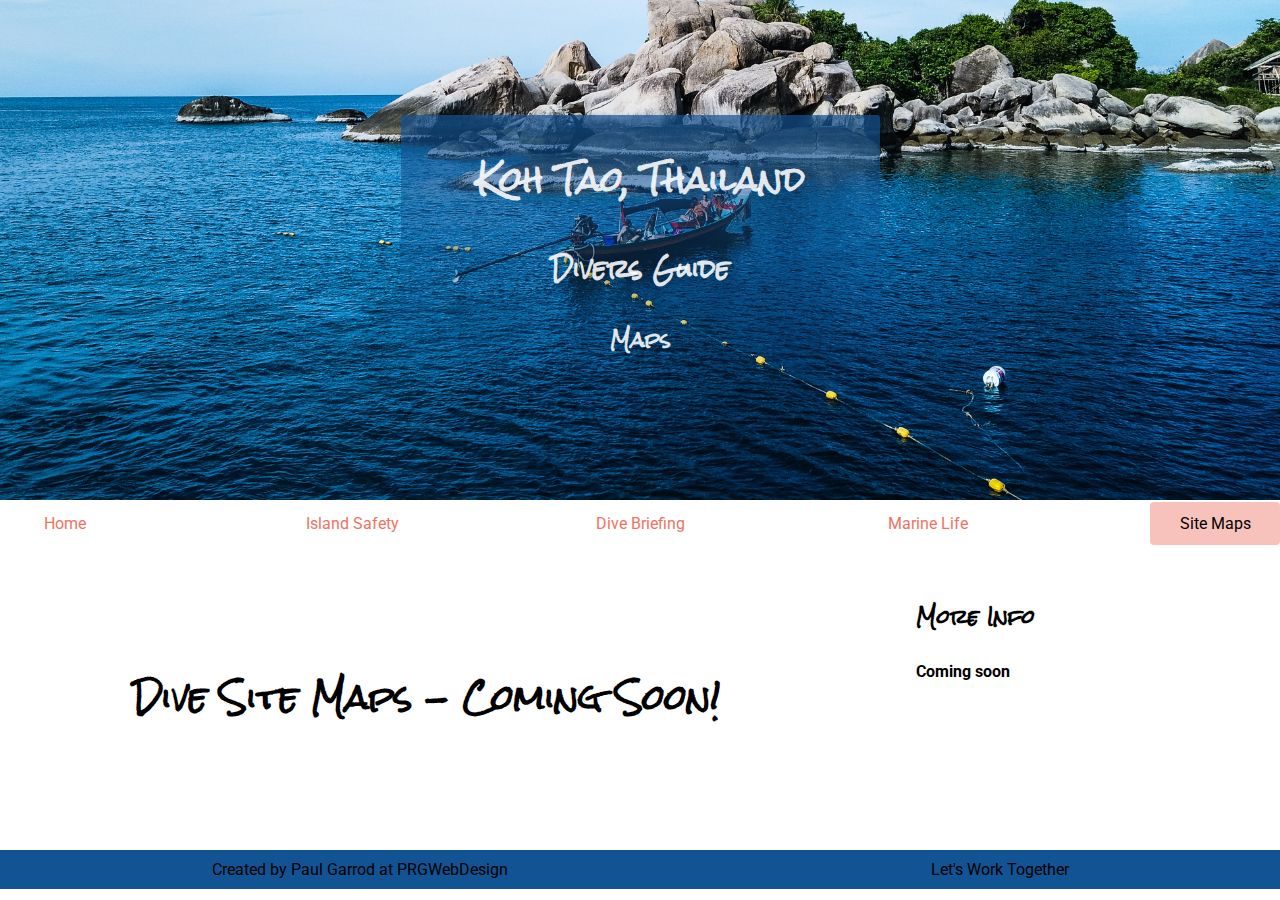
==== maps.html @ 61d17317 "Add scroll feature to table." ====
<!DOCTYPE html>
<html lang="en">
<head>
    <meta charset="UTF-8">
    <meta http-equiv="X-UA-Compatible" content="IE=edge">
    <meta name="viewport" content="width=device-width, initial-scale=1.0">
    <link rel="preconnect" href="https://fonts.gstatic.com">
    <link rel="stylesheet" href="https://cdnjs.cloudflare.com/ajax/libs/font-awesome/5.15.3/css/all.min.css">    

<link href="https://fonts.googleapis.com/css2?family=Roboto&family=Rock+Salt&display=swap" rel="stylesheet">
    <link rel="stylesheet" href="stylesheets/index.css">
    <title>Koh Tao Dive Guide</title>
</head>
<body>
    <header>
        <div class="header-title">
            <h1>Koh Tao, Thailand</h1>
            <h2>Divers Guide</h2>
            <h3>Maps</h3>
        </div>
    </header>
    <nav id="navbar" class="navbar">
        <div class="coll-row">
            <a href="index.html" class="nav-item nav-home">Home</a>
            <a href="javascript:void(0);" class="icon nav-item" onclick="navCollapse()"><i class="fas fa-bars"></i></a>
        </div>
        <a href="safety.html" class="nav-item">Island Safety</a>
        <a href="briefing.html" class="nav-item">Dive Briefing</a>
        <a href="marineLife.html" class="nav-item">Marine Life</a>
        <a href="maps.html" class="nav-item active">Site Maps</a>
    </nav>
    <div class="main-container">
        <main class="main-content">
            <h1>Dive Site Maps - Coming Soon!</h1>
        </main>
        <aside class="aside-content">
            <ul>
                <h3>More Info</h3>
                <li>Coming soon</li>
            </ul> 
        </aside>
    </div>
        
    <footer>
        <a href="">
            <p class="footer-item">Created by Paul Garrod at PRGWebDesign</p>
            <p class="footer-item">Let's Work Together</p>
        </a>
        </footer>
    <script src="scripts/script.js"></script>
</body>
</html>
---- stylesheets/index.css ----
/* colors
pink #ed7464
light blue #9bd8db
dark blue #125393
light green #1b9b9d */

body {
    margin: 0;
    font-family: 'Roboto', sans-serif;
}

h1, h2, h3 {
    font-family: 'Rock Salt', cursive;
}

header {
    display: flex;
    flex-direction: column;  
    justify-content: center;
    background-image: url(../img/koh-tao-boat.jpg);
    height: 500px;
    background-size: cover;
    background-position: bottom;
}

.header-title {
    color: rgba(255, 255, 255, 0.9);
    background-image: linear-gradient(#125293b4, rgba(255, 255, 255, 0));
    margin: auto;
    padding: 5px 75px;
    border-radius: 3px;
    text-align: center;
    transition: ease-in 1s;
}

.header-title:hover {
    background-color: #125393;
    color: white;
    transition: ease-in 1s;
}

#navbar {
    display: flex;
    flex-wrap: wrap;
    justify-content: space-between;
    margin: auto 0 0 0;;
}

.nav-item {
    display: inline-block;
    padding: 12px 10px;
    margin-top: 2px;
    border-radius: 4px;
    width: 110px;
    color: #ed7464;
    transition: ease-in 0.5s;
    text-align: center;
}

nav a:hover {
    background: #ed7464b8;
    color: white;
    transition: ease-in 0.5s;
}

.navbar a.active {
    color: black;
    background-color: #ed746470;
}

.navbar a.icon {
    background-color:white;
    display: none;
    color:#ed7464;
    text-align: end;
    padding-right: 50px;
}

.page-header {
    text-align: center;
}

.main-container {
    display: grid;
    grid-template-columns: 70% 30%;
    grid-template-areas:
    "main-content"
    "sidebar" ;
    margin: 10px 50px;
}  

.main-content {
    grid-area: main-content;
    margin: 10%;
}

.main-content-image{
    display: block;
    margin: 20px auto;
    width: 80%;    
}

.aside-content {
    margin-top: 20px;
    grid-area: sidebar;
    grid-column: 2;
    grid-row: 1;
}

footer {
    background-color: #125393;
}

footer a {
    display: flex;
    justify-content: space-between;
}

.footer-item {
    padding: 5px 10px;
    margin: 5px auto;
}

a {
    text-decoration: none;
    color: inherit;
}

.nav-sticky-top {
    background-color: white;
    top: 0;
    position: fixed;
    width: 100%;
}

.aside-content ul {
    list-style-type: none;
    font-weight: bold;
}

ul ul li {
    font-weight: 500;
}

.aside-content li {
    padding-top: 5px;
    margin-top: 1.1em;
}

@media (max-width: 730px) {
    .main-container { 
        display: flex;
        flex-direction: column;
    }
    .main-content {
        padding-right: 0;
    }
    .navbar a:not(:first-child) {
        display: none;
    }
    .navbar a.icon {
        display: inline-block;
    }
    .navbar a {
        text-align: start;
    }
    .navbar {
        display: flex;
        flex-direction: column;
    }    
    .navbar.responsive a {
        display: block;
    }
    .coll-row {
        display: flex;
        flex-direction: row;
        justify-content: space-between;
    }
    .header-title {
        margin-top: 0;
        /* width: 100%; */
    }
    .main-content-image {
        width: 100%;
        margin-top: 50px;
    }
}
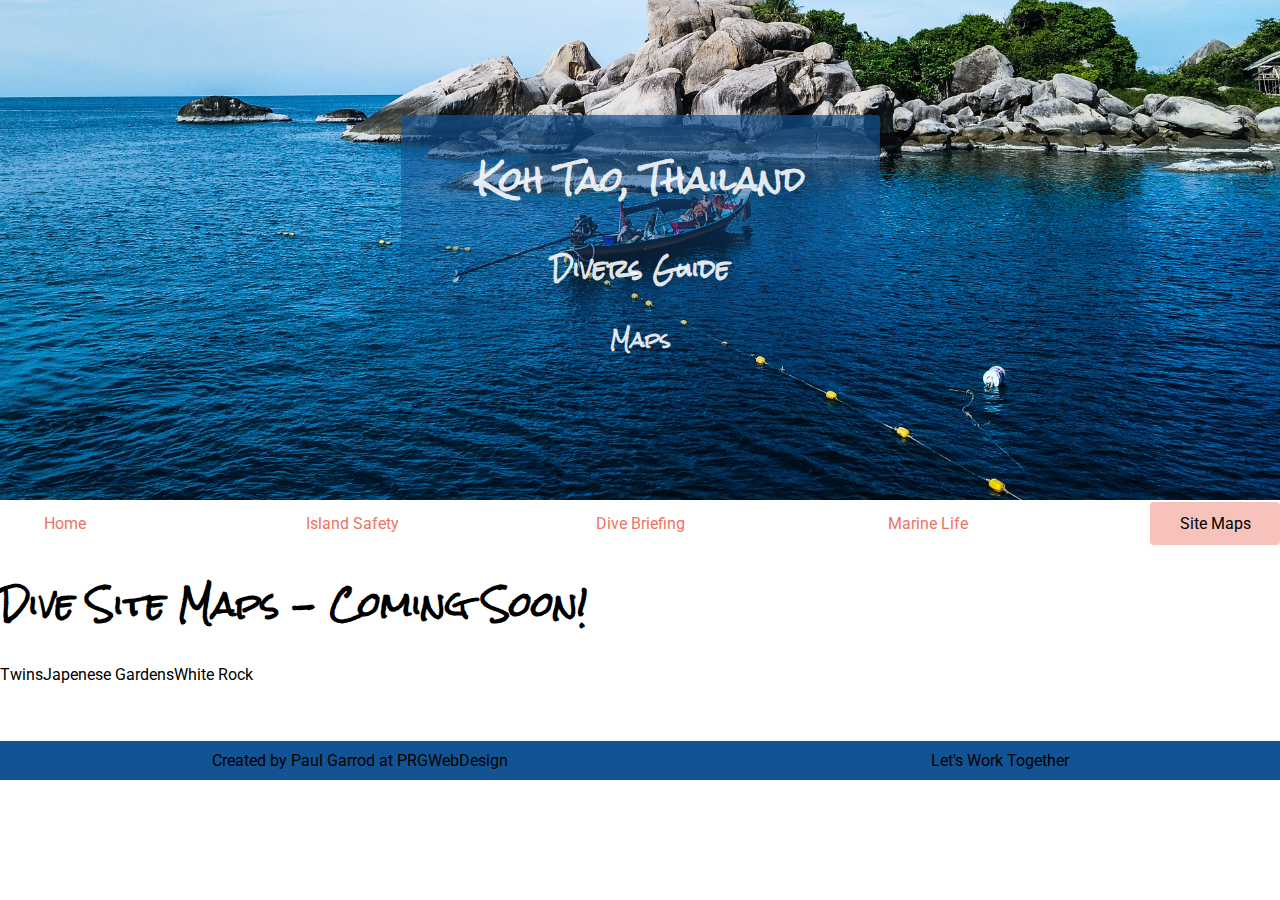
==== commit 8a155c4a: "updte dom grid insertion" ====
--- a/maps.html
+++ b/maps.html
@@ -6,9 +6,9 @@
     <meta name="viewport" content="width=device-width, initial-scale=1.0">
     <link rel="preconnect" href="https://fonts.gstatic.com">
     <link rel="stylesheet" href="https://cdnjs.cloudflare.com/ajax/libs/font-awesome/5.15.3/css/all.min.css">    
-
-<link href="https://fonts.googleapis.com/css2?family=Roboto&family=Rock+Salt&display=swap" rel="stylesheet">
+    <link href="https://fonts.googleapis.com/css2?family=Roboto&family=Rock+Salt&display=swap" rel="stylesheet">
     <link rel="stylesheet" href="stylesheets/index.css">
+    <link rel="stylesheet" href="stylesheets/maps.css">
     <title>Koh Tao Dive Guide</title>
 </head>
 <body>
@@ -29,16 +29,9 @@
         <a href="marineLife.html" class="nav-item">Marine Life</a>
         <a href="maps.html" class="nav-item active">Site Maps</a>
     </nav>
-    <div class="main-container">
-        <main class="main-content">
-            <h1>Dive Site Maps - Coming Soon!</h1>
-        </main>
-        <aside class="aside-content">
-            <ul>
-                <h3>More Info</h3>
-                <li>Coming soon</li>
-            </ul> 
-        </aside>
+    <h1>Dive Site Maps - Coming Soon!</h1>
+    <nav id="maps-nav"></nav>
+    <div id="maps-main-container">
     </div>
         
     <footer>
@@ -48,5 +41,6 @@
         </a>
         </footer>
     <script src="scripts/script.js"></script>
+    <script src="scripts/maps.js"></script>
 </body>
 </html>--- a/stylesheets/index.css
+++ b/stylesheets/index.css
@@ -1,9 +1,3 @@
-/* colors
-pink #ed7464
-light blue #9bd8db
-dark blue #125393
-light green #1b9b9d */
-
 body {
     margin: 0;
     font-family: 'Roboto', sans-serif;
--- a/stylesheets/maps.css
+++ b/stylesheets/maps.css
@@ -0,0 +1,31 @@
+#maps-main-container {
+    width: 80%;
+    margin: auto;
+}
+
+.outer-container {
+    display: grid;
+    grid-template-columns: 25% 50% 25%;
+}
+
+#maps-main-info1 #maps-main-info2 #maps-main-info3 {
+    grid-column: 1;
+    background-color: goldenrod;
+}
+
+#maps-main-map1 #maps-main-map2 #maps-main-map3 {
+    grid-column: 2;
+    background-color: aquamarine;
+}
+
+#maps-main-data1 #maps-main-data2 #maps-main-data3 {
+    grid-column: 3;
+    background-color: blueviolet;
+    display: flex;
+    flex-direction: column;
+    justify-content: flex-start;
+}
+
+.mapImage {
+    width: 100%;
+}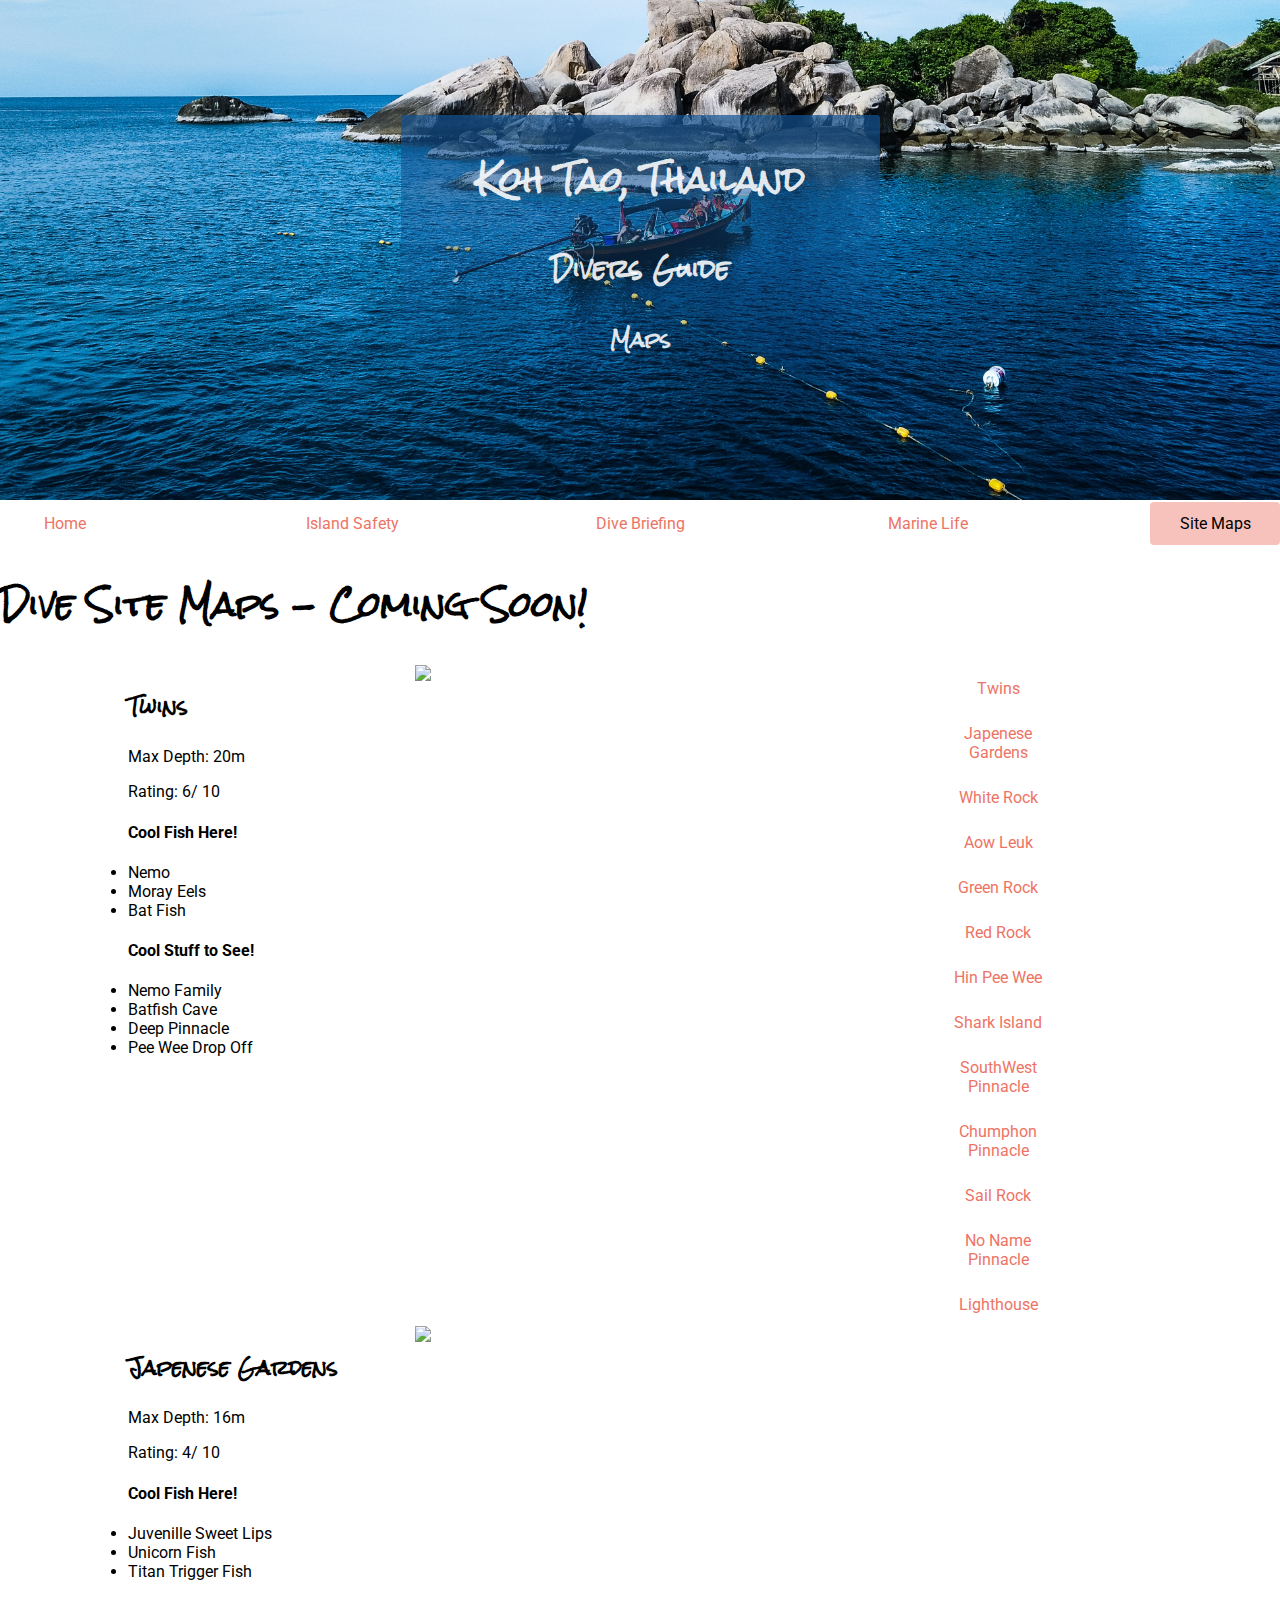
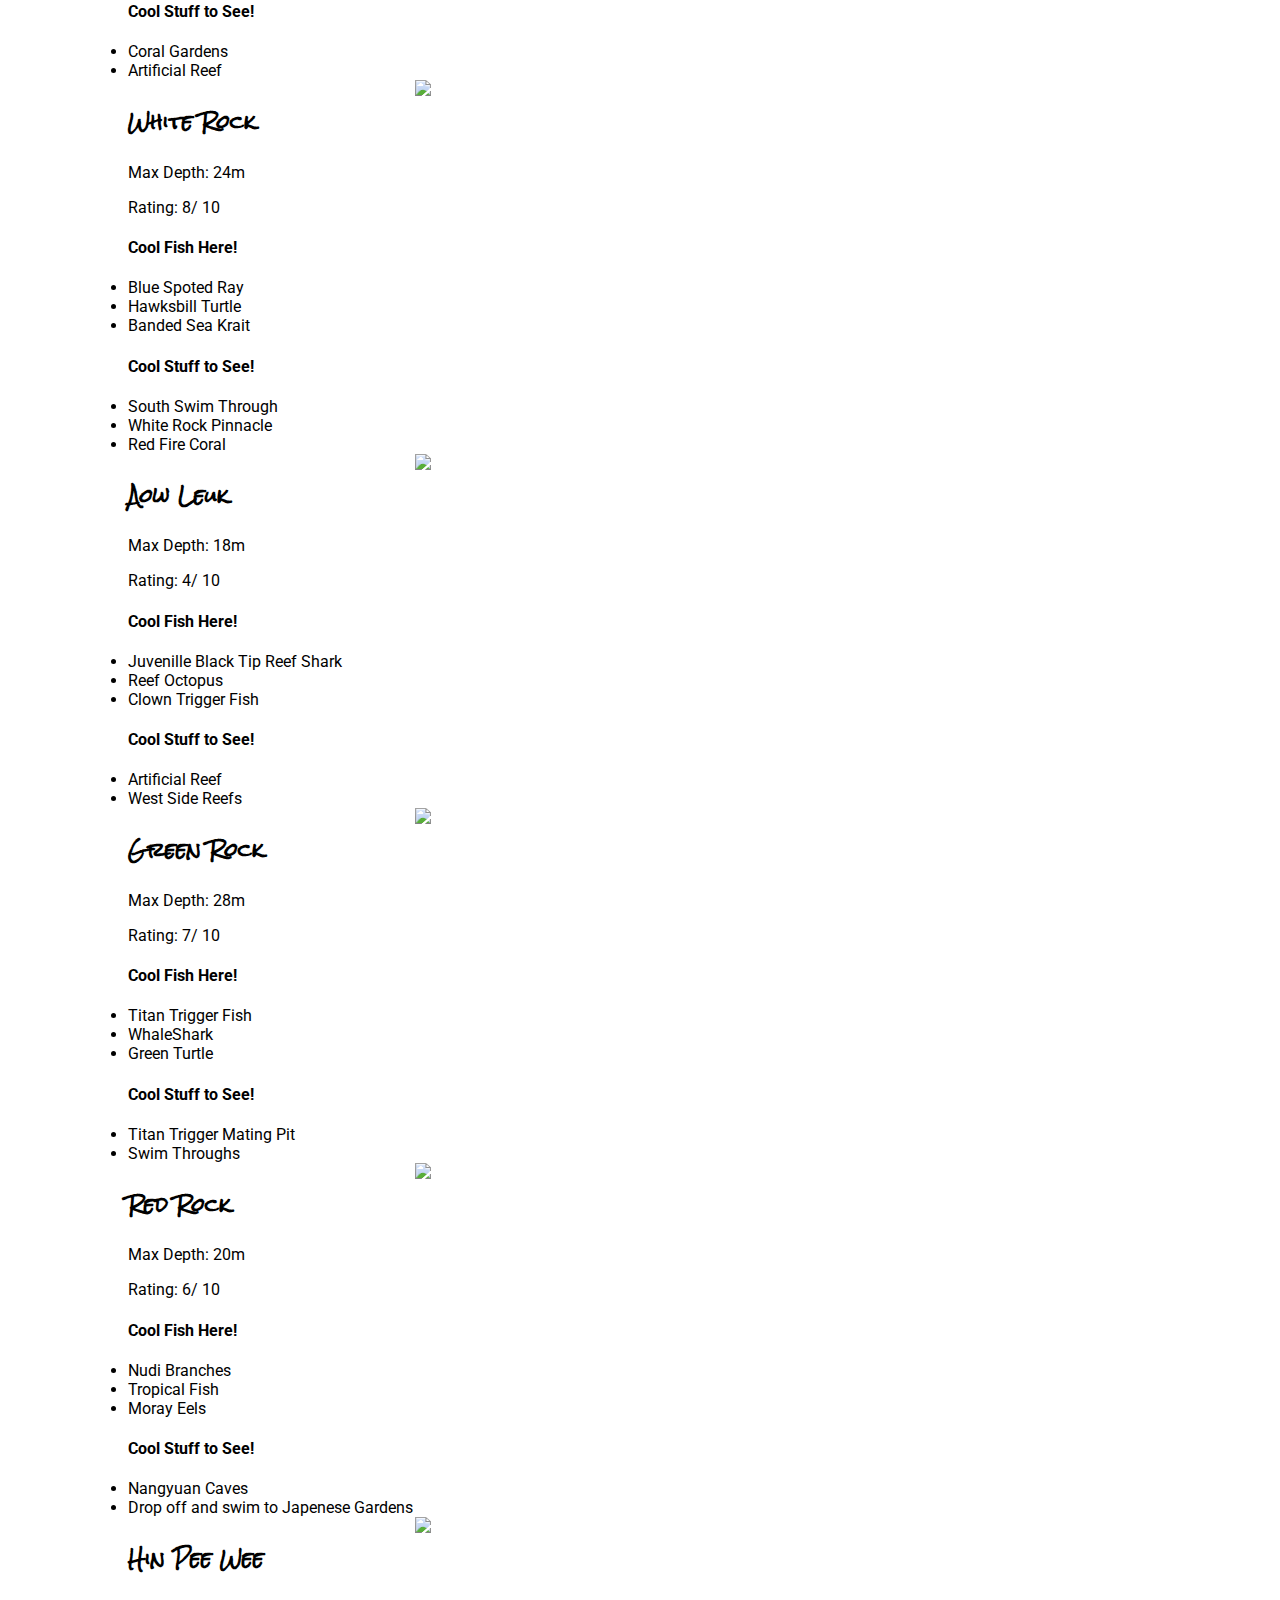
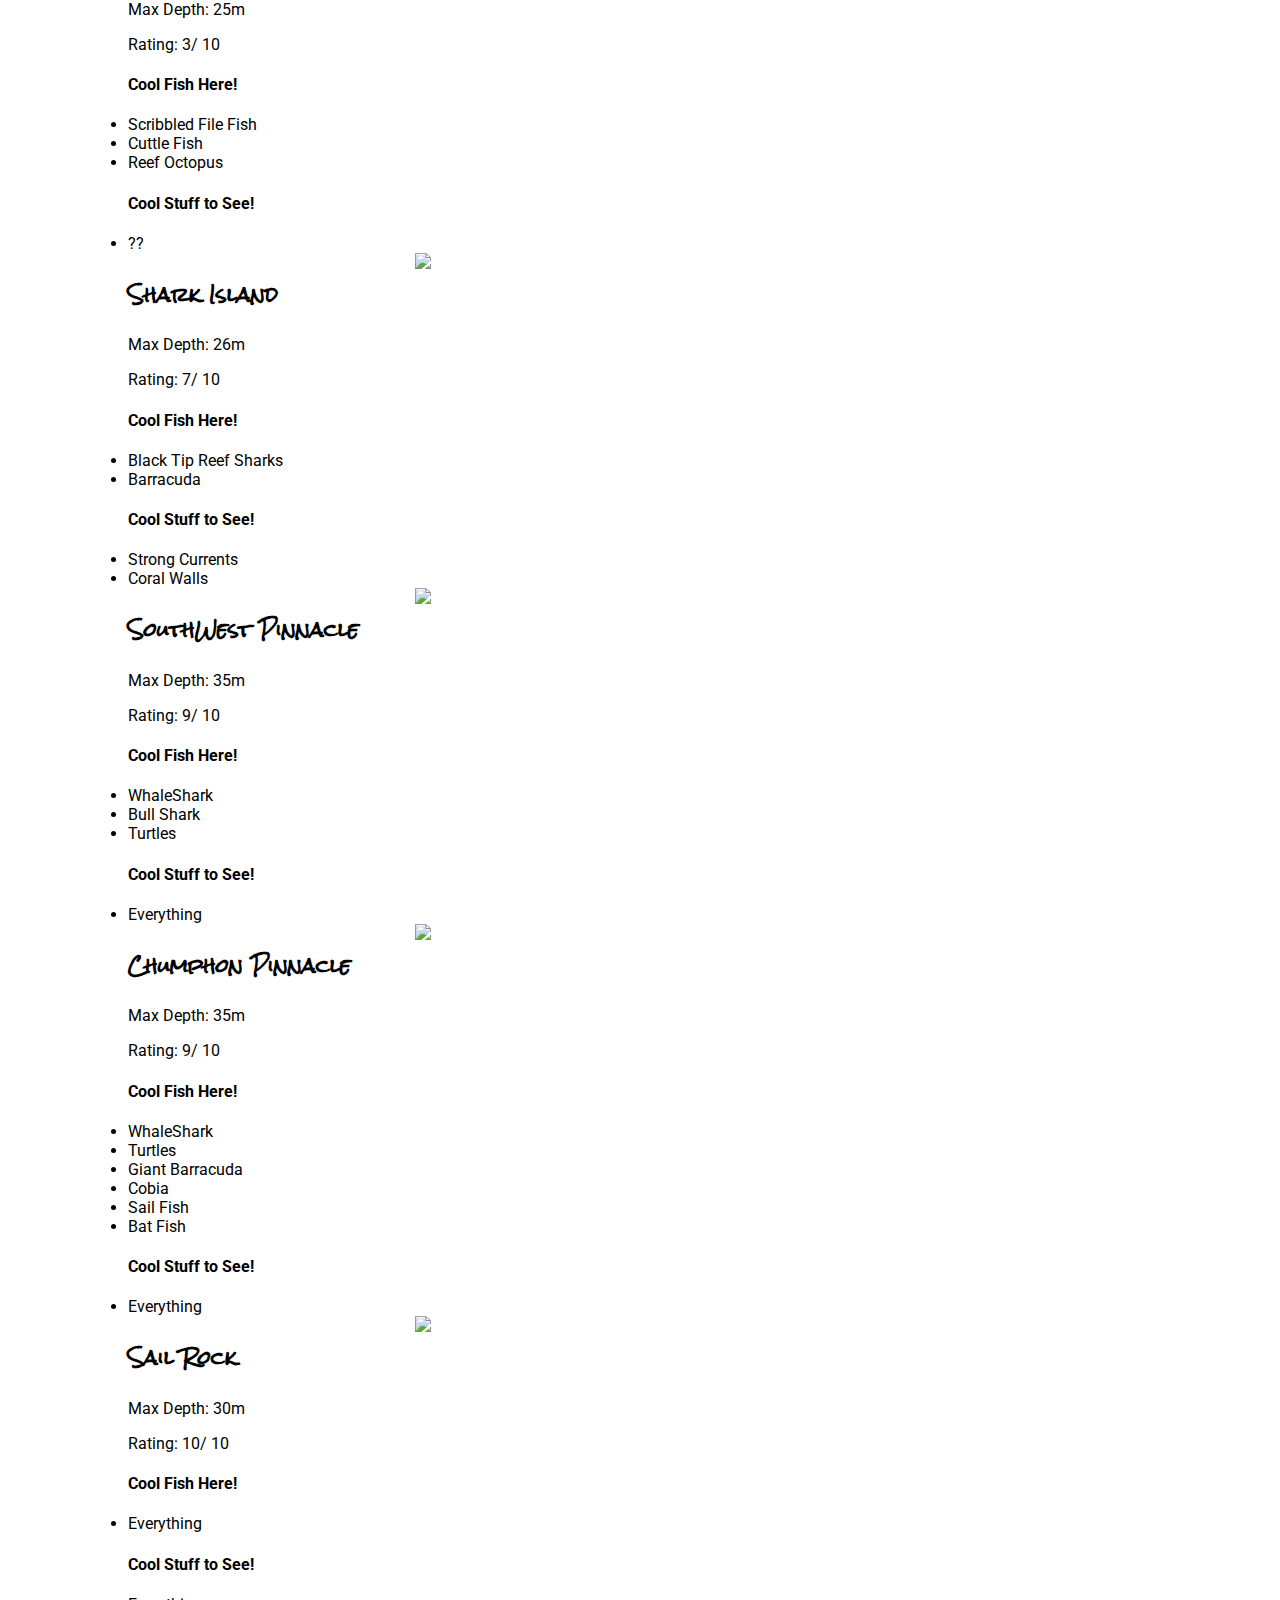
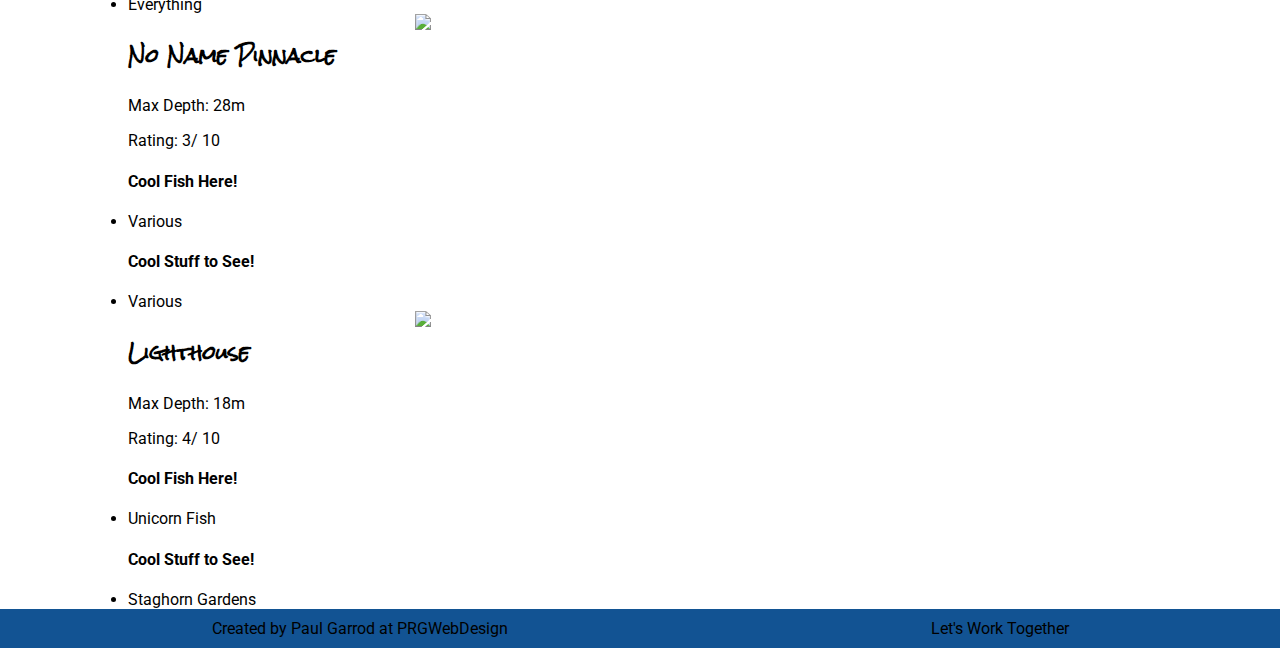
==== commit 35fb9fcf: "update nav maps" ====
--- a/maps.html
+++ b/maps.html
@@ -30,7 +30,6 @@
         <a href="maps.html" class="nav-item active">Site Maps</a>
     </nav>
     <h1>Dive Site Maps - Coming Soon!</h1>
-    <nav id="maps-nav"></nav>
     <div id="maps-main-container">
     </div>
         
--- a/stylesheets/index.css
+++ b/stylesheets/index.css
@@ -37,10 +37,10 @@
     display: flex;
     flex-wrap: wrap;
     justify-content: space-between;
-    margin: auto 0 0 0;;
+    margin: auto 0 0 0;
 }
 
-.nav-item {
+nav a {
     display: inline-block;
     padding: 12px 10px;
     margin-top: 2px;
--- a/stylesheets/maps.css
+++ b/stylesheets/maps.css
@@ -1,31 +1,22 @@
 #maps-main-container {
     width: 80%;
-    margin: auto;
+    display: grid;
+    grid-template-columns: 70% 30%;
+    margin: 0 auto;
 }
 
 .outer-container {
+    grid-column: 1;
     display: grid;
-    grid-template-columns: 25% 50% 25%;
+    grid-template-columns: 40% 1fr;
 }
-
-#maps-main-info1 #maps-main-info2 #maps-main-info3 {
-    grid-column: 1;
-    background-color: goldenrod;
-}
-
-#maps-main-map1 #maps-main-map2 #maps-main-map3 {
+.map-nav {
     grid-column: 2;
-    background-color: aquamarine;
-}
-
-#maps-main-data1 #maps-main-data2 #maps-main-data3 {
-    grid-column: 3;
-    background-color: blueviolet;
+    grid-row: 1;
     display: flex;
     flex-direction: column;
-    justify-content: flex-start;
+    align-items: center;
 }
-
 .mapImage {
-    width: 100%;
-}+    width: 80%;
+}
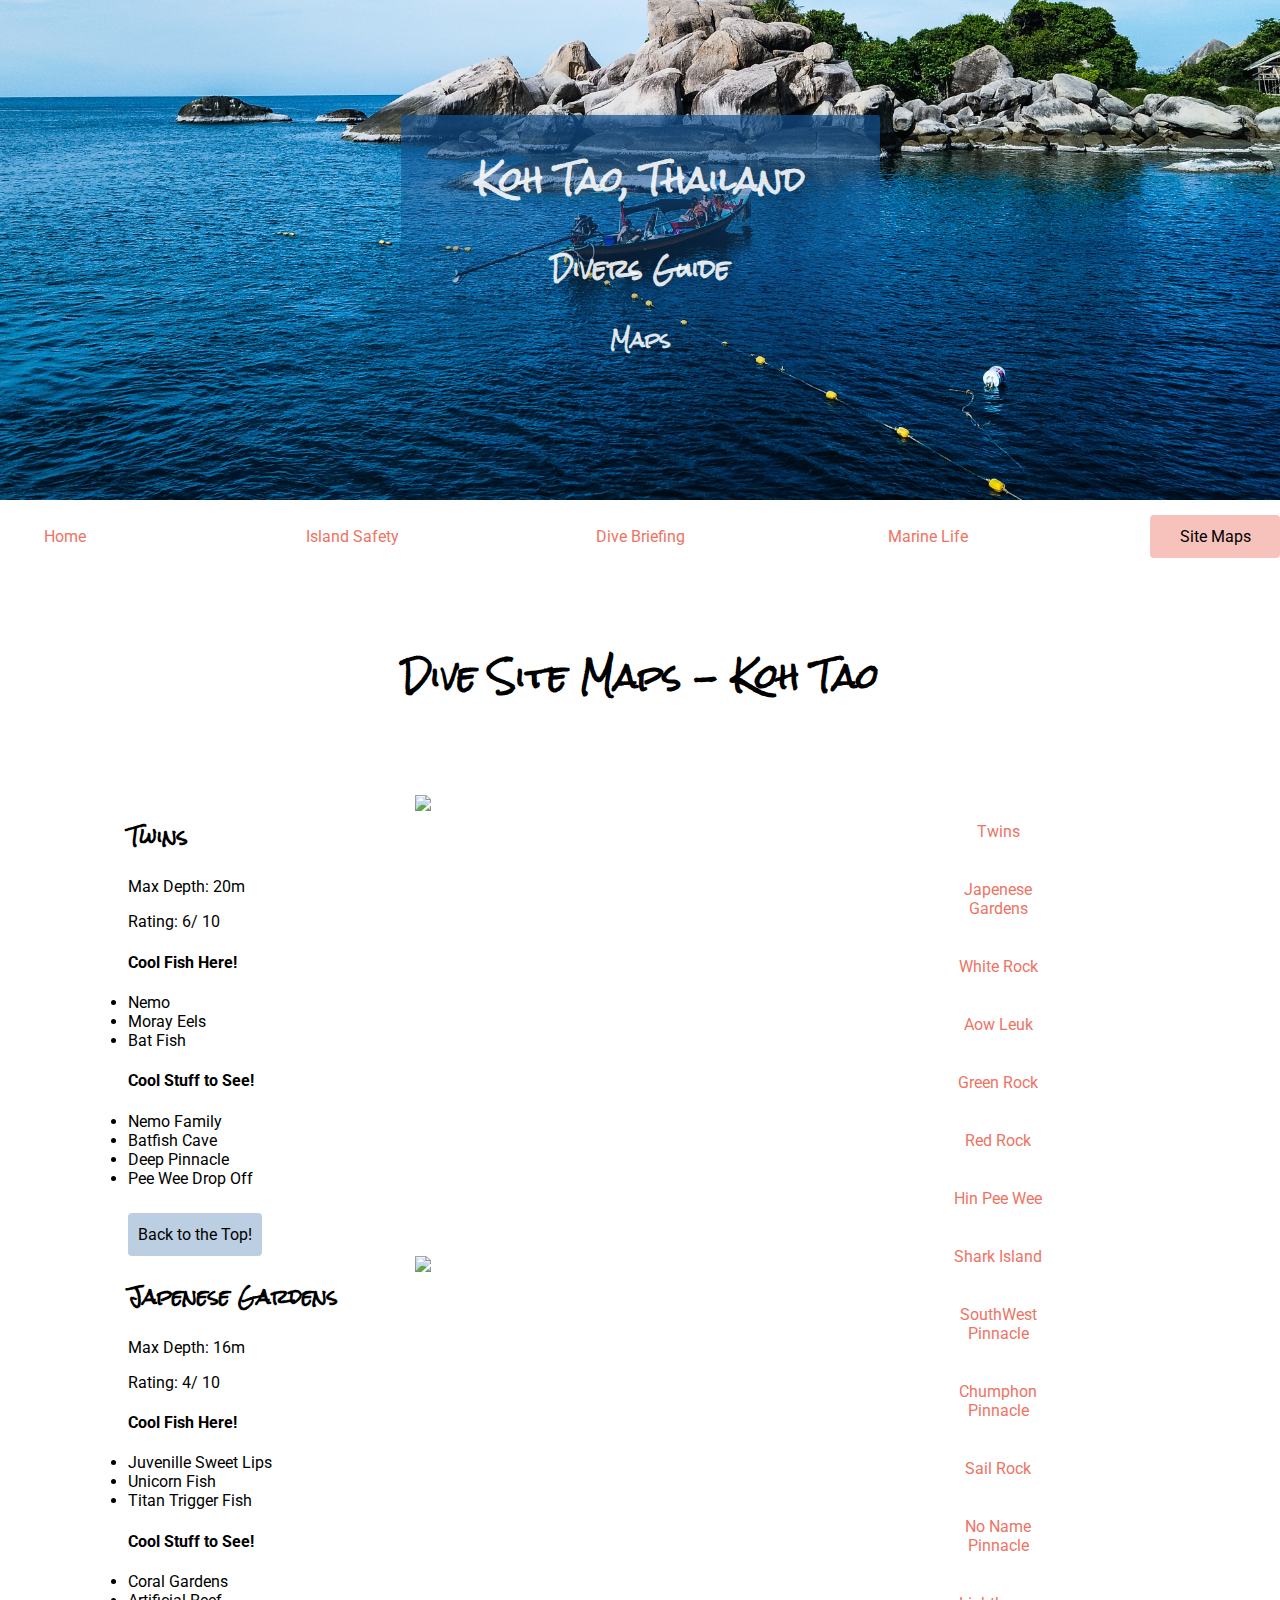
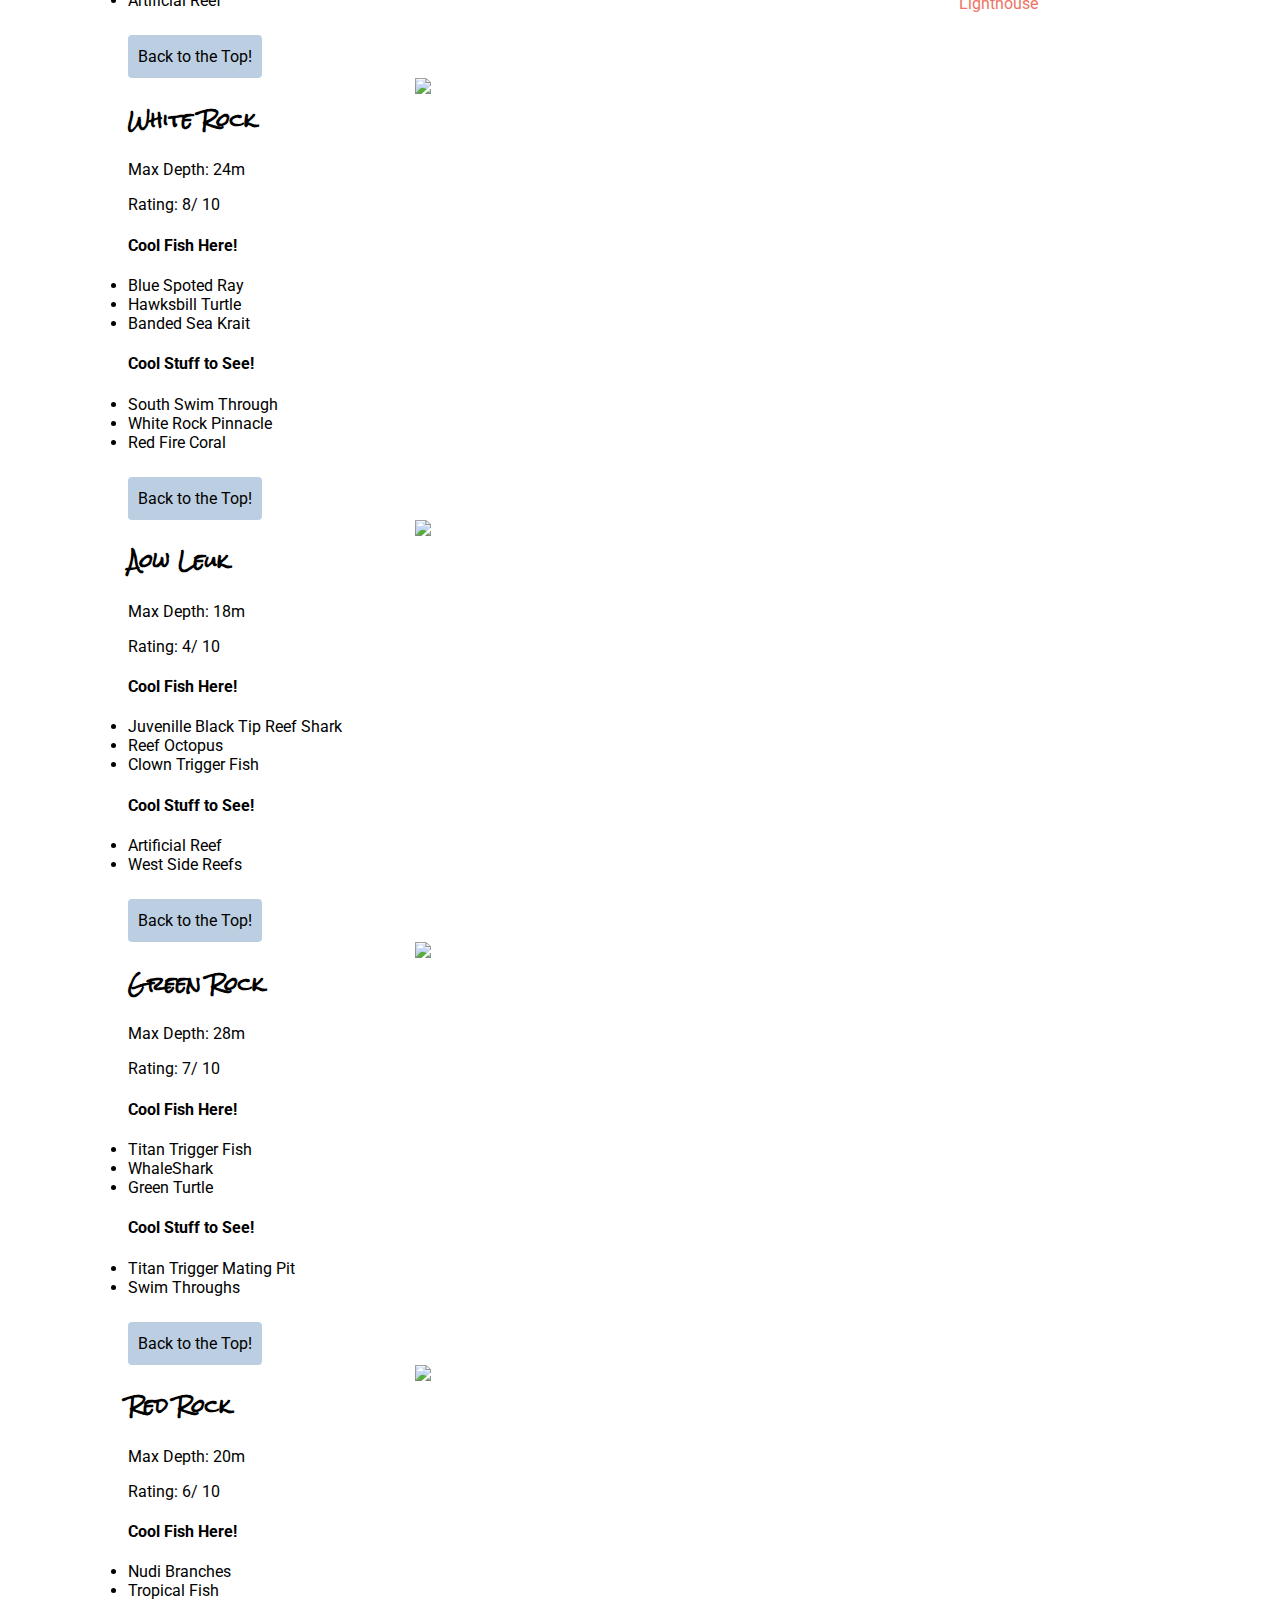
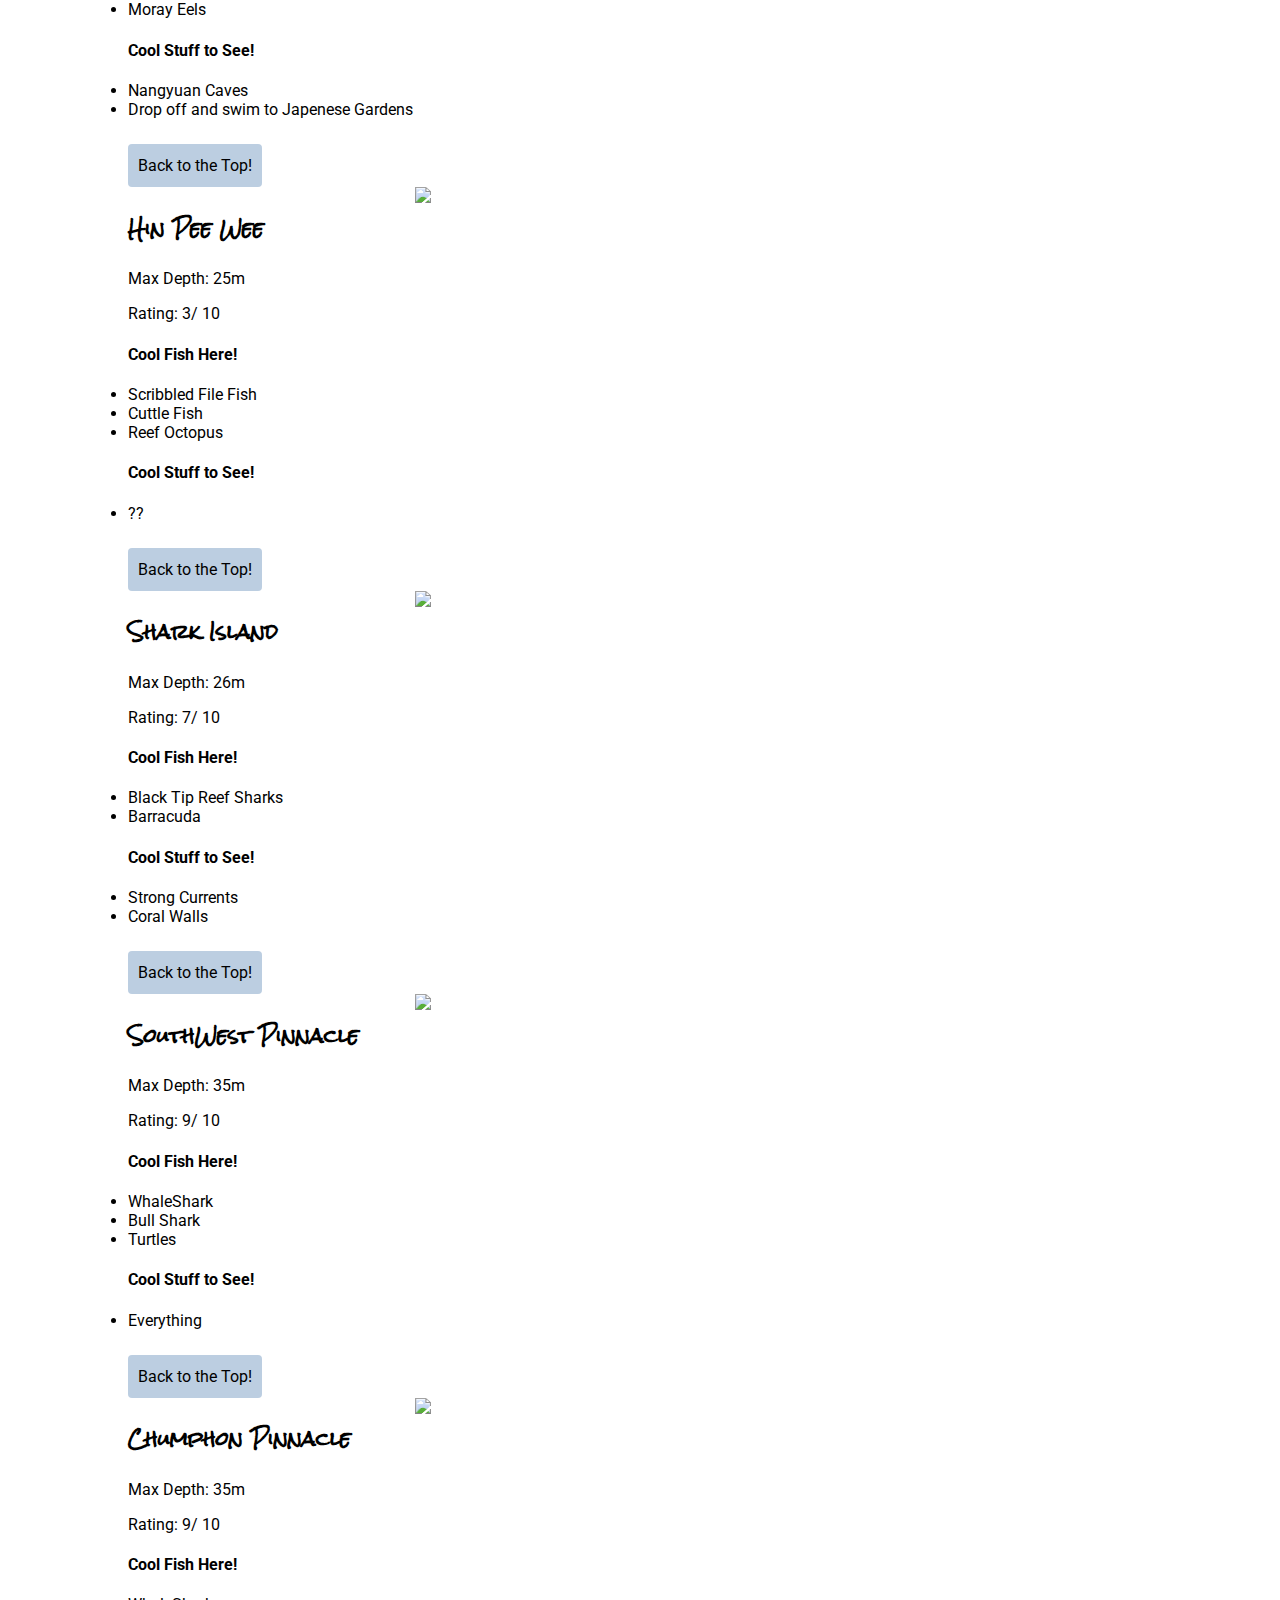
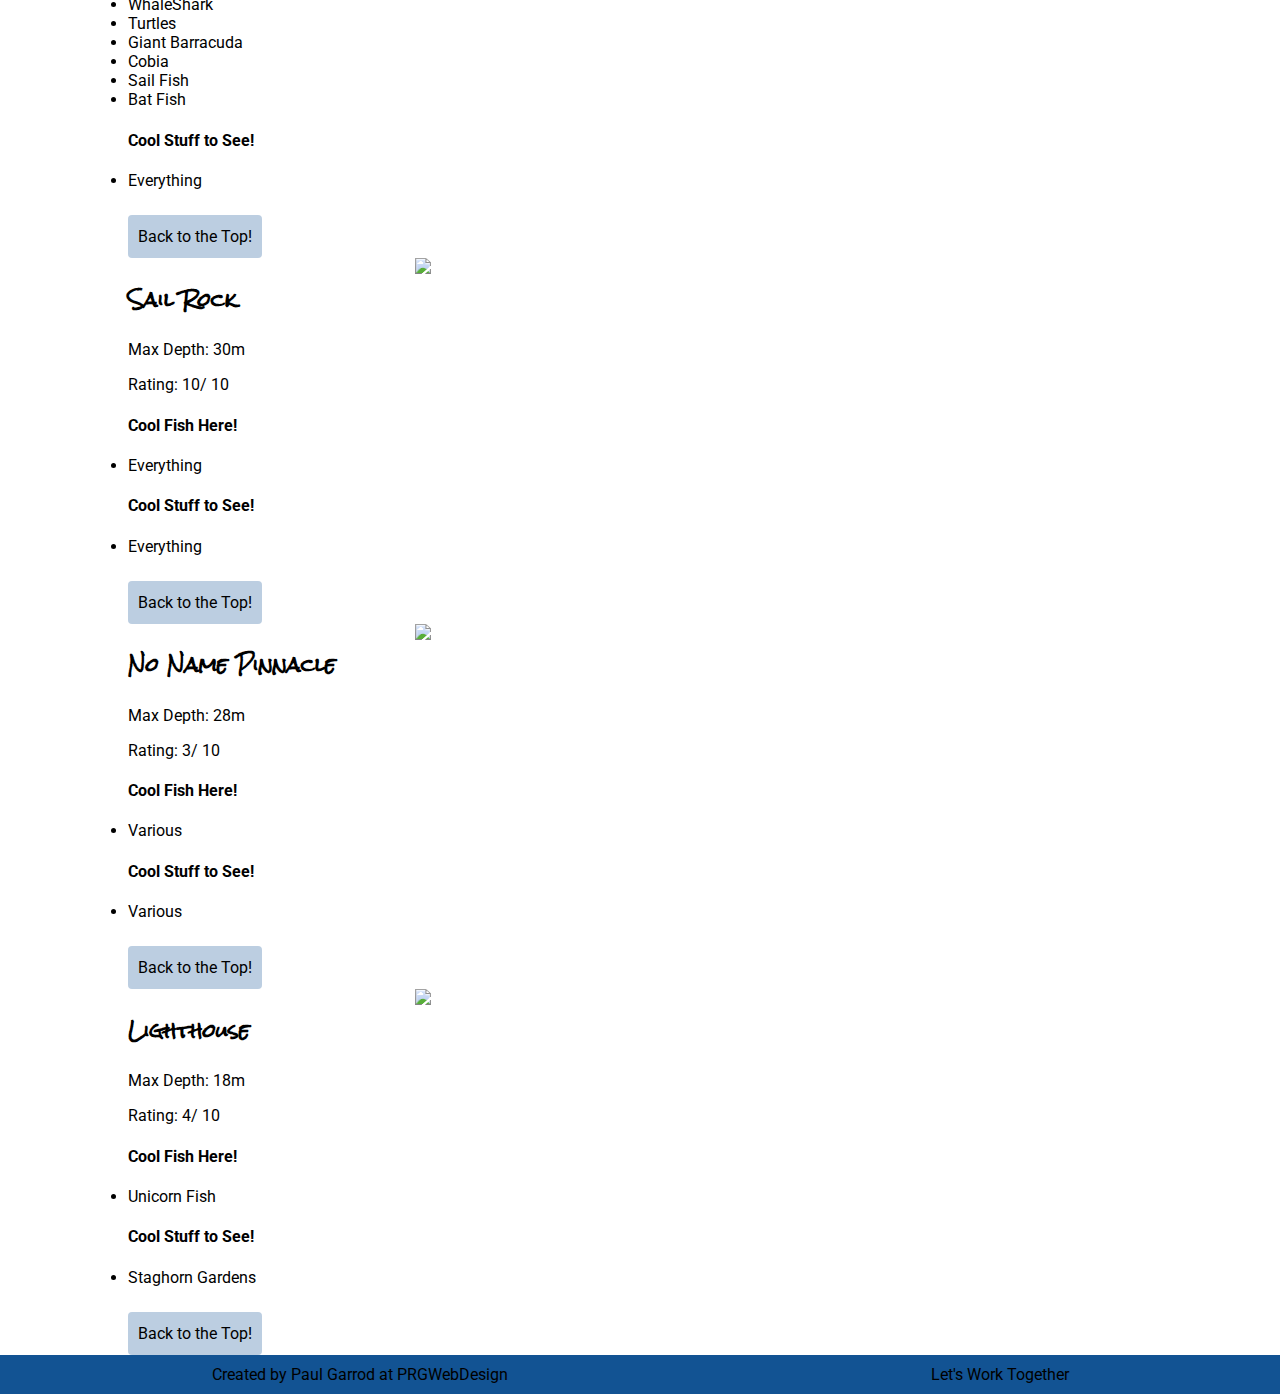
==== commit 96cd4aaa: "updated" ====
--- a/maps.html
+++ b/maps.html
@@ -29,7 +29,7 @@
         <a href="marineLife.html" class="nav-item">Marine Life</a>
         <a href="maps.html" class="nav-item active">Site Maps</a>
     </nav>
-    <h1>Dive Site Maps - Coming Soon!</h1>
+    <h1 class="map-title">Dive Site Maps - Koh Tao</h1>
     <div id="maps-main-container">
     </div>
         
--- a/stylesheets/index.css
+++ b/stylesheets/index.css
@@ -43,7 +43,7 @@
 nav a {
     display: inline-block;
     padding: 12px 10px;
-    margin-top: 2px;
+    margin-top: 15px;
     border-radius: 4px;
     width: 110px;
     color: #ed7464;
--- a/stylesheets/maps.css
+++ b/stylesheets/maps.css
@@ -12,7 +12,8 @@
 }
 .map-nav {
     grid-column: 2;
-    grid-row: 1;
+    grid-row-start: 1;
+    grid-row-end: 3;
     display: flex;
     flex-direction: column;
     align-items: center;
@@ -20,3 +21,23 @@
 .mapImage {
     width: 80%;
 }
+
+.map-title{
+    text-align: center;
+    margin: 80px auto;
+}
+
+.home-link {
+    display: inline-block;
+    padding: 12px 10px;
+    margin-top: 25px;
+    border-radius: 4px;
+    background-color: #12529348;
+    transition: ease-in 0.5s;
+    text-align: center;
+}
+
+.home-link:hover {
+    background-color: #125293;
+    color: white;
+}